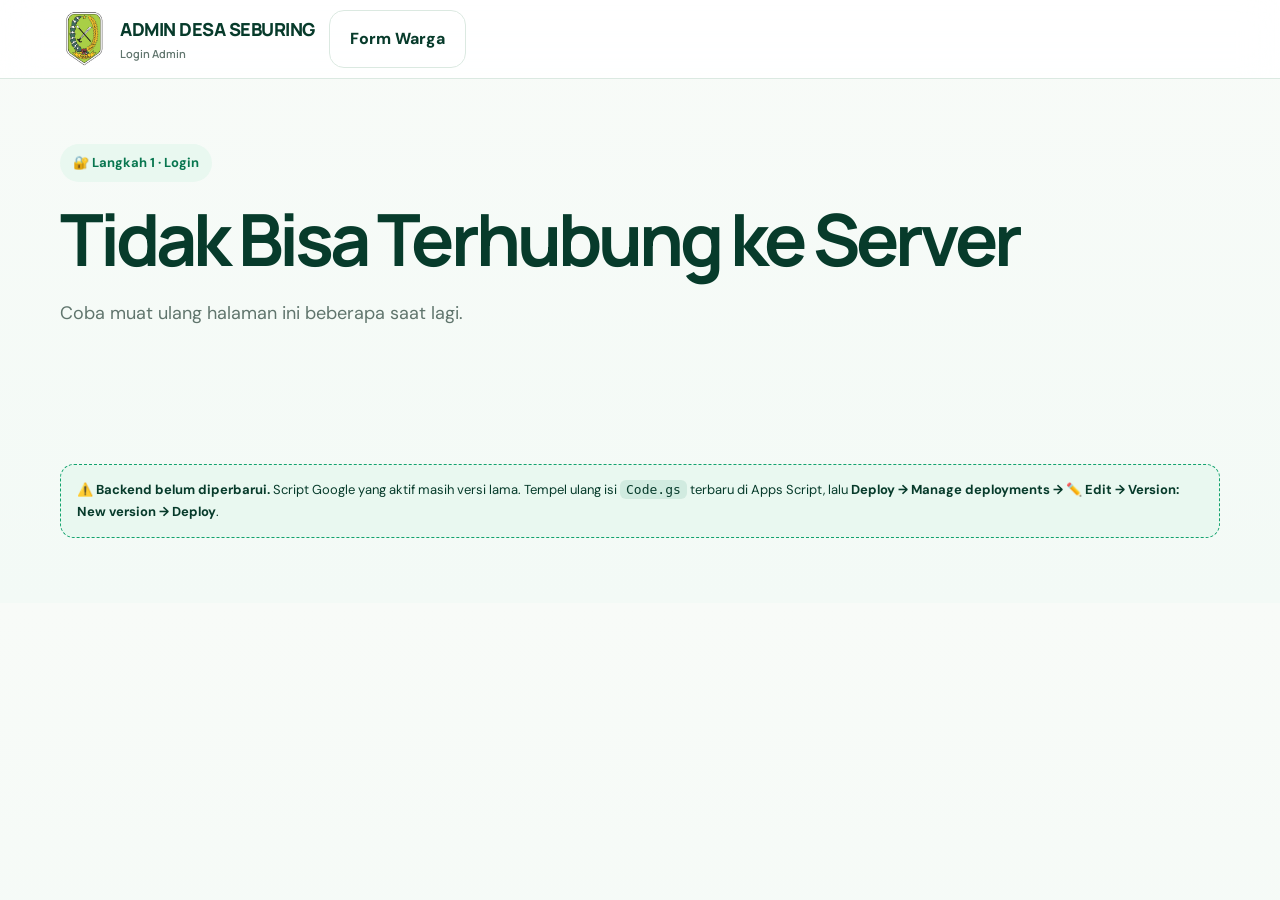
==== admin-data.html @ b0c7d216 "Add files via upload" ====
<!doctype html>
<html lang="id">
<head>
<meta charset="utf-8">
<meta name="viewport" content="width=device-width,initial-scale=1">
<meta name="robots" content="noindex,nofollow">
<title>Database Pengaduan &amp; Saran | Admin Desa Seburing</title>
<link rel="stylesheet" href="style.css">
<script>
(function(){
  const t=localStorage.getItem('seburing-theme');if(t)document.documentElement.setAttribute('data-theme',t);
  // Belum login? kembali ke halaman login.
  if(!sessionStorage.getItem('seburing-admin-token'))location.replace('admin.html');
})();
</script>
</head>
<body>
<header class="topbar"><div class="container nav">
  <a class="brand" href="index.html"><img src="logo-sambas.jpg" alt="Logo"><span>ADMIN DESA SEBURING<small>Database Pengaduan &amp; Saran</small></span></a>
  <button class="btn primary" id="logoutBtn" type="button">Keluar</button>
</div></header>

<!-- ===== Panel "Buat Akun Admin Baru" (tersembunyi, dibuka dari tombol) ===== -->
<div class="section" id="newAccountPanel" hidden>
  <div class="container">
    <div class="form-card login-card" style="max-width:480px">
      <h2>Buat Akun Admin Baru</h2>
      <p class="hint">Username, password, dan email lama akan digantikan akun baru ini. Sesi kamu yang sedang login tidak akan keluar.</p>
      <form id="newAccountForm" autocomplete="off">
        <div class="field"><label for="naUser">Username Baru</label><input id="naUser" type="text" minlength="3" required></div>
        <div class="field"><label for="naEmail">Email Pemulihan Baru</label><input id="naEmail" type="email" required></div>
        <div class="field"><label for="naPass">Password Baru</label><input id="naPass" type="password" autocomplete="new-password" minlength="6" required></div>
        <div class="field"><label for="naPass2">Ulangi Password Baru</label><input id="naPass2" type="password" autocomplete="new-password" minlength="6" required></div>
        <div class="actions">
          <button class="btn primary" type="submit" id="naBtn">Simpan Akun Baru</button>
          <button class="btn" type="button" id="naCancel">Batal</button>
        </div>
        <p id="naStatus" class="form-status" role="status"></p>
      </form>
    </div>
  </div>
</div>

<main>
  <section class="pagehead"><div class="container">
    <span class="eyebrow">🗄️ Langkah 2 · Database</span>
    <h1>Nama, Email, Pengaduan &amp; Saran</h1>
    <p>Data yang dikirim warga lewat formulir website.</p>
  </div></section>
  <section class="section"><div class="container">
    <div class="admin-stats">
      <div><b id="stTotal">–</b><span>Total</span></div>
      <div><b id="stAduan">–</b><span>Pengaduan</span></div>
      <div><b id="stSaran">–</b><span>Saran</span></div>
      <div><b id="stBaru">–</b><span>Belum diproses</span></div>
    </div>

    <div class="admin-bar">
      <div class="left">
        <input id="q" type="search" placeholder="Cari nama / email / isi…">
        <select id="fJenis"><option value="">Semua jenis</option><option>Pengaduan</option><option>Saran</option><option>Lain-lain</option></select>
        <select id="fStatus"><option value="">Semua status</option><option>Baru</option><option>Diproses</option><option>Selesai</option></select>
      </div>
      <div class="right">
        <button class="btn" id="refreshBtn" type="button">↻ Muat Ulang</button>
        <a class="btn" id="sheetLink" href="#" target="_blank" rel="noopener" hidden>Buka Google Sheet</a>
        <a class="btn" id="adminSheetLink" href="#" target="_blank" rel="noopener" hidden>👤 Lihat Akun Admin</a>
        <button class="btn" id="newAccountBtn" type="button">🆕 Buat Akun Baru</button>
      </div>
    </div>
    <p id="status" class="form-status" role="status">Memuat data…</p>

    <div class="table-wrap"><table class="data-table">
      <thead><tr><th>Waktu</th><th>Nama</th><th>Email</th><th>Jenis</th><th>Pengaduan / Saran</th><th>Status</th></tr></thead>
      <tbody id="body"><tr><td colspan="6">Memuat…</td></tr></tbody>
    </table></div>
  </div></section>
</main>

<script>
const SCRIPT_URL="https://script.google.com/macros/s/AKfycbxsXZ7B1mIwzrtJUxFsGqT-24MgtmvgsVRp7sgVojYvdaJHBFu-uy19mqmpU6cYR5QO/exec";
const TOKEN_KEY='seburing-admin-token';
const $=id=>document.getElementById(id);
let allRows=[],loading=false;

function esc(s){return String(s??'').replaceAll('&','&amp;').replaceAll('<','&lt;').replaceAll('>','&gt;').replaceAll('"','&quot;').replaceAll("'",'&#039;')}
function setStatus(t,cls){const s=$('status');s.textContent=t;s.className='form-status'+(cls?' '+cls:'')}
const OLD_MSG='Backend Google Apps Script masih versi lama. Salin Code.gs terbaru lalu Deploy > Manage deployments > Edit > New version.';
function friendly(m){return /wajib diisi|Aksi tidak dikenal/i.test(m||'')?OLD_MSG:m}
function token(){return sessionStorage.getItem(TOKEN_KEY)||''}
function goLogin(expired){sessionStorage.removeItem(TOKEN_KEY);location.replace('admin.html'+(expired?'?expired=1':''))}

async function api(payload,tries=2){
  let lastErr;
  for(let i=0;i<tries;i++){
    try{
      const r=await fetch(SCRIPT_URL,{method:'POST',headers:{'Content-Type':'text/plain;charset=utf-8'},body:JSON.stringify(payload)});
      return await r.json();
    }catch(e){lastErr=e;await new Promise(r=>setTimeout(r,800))}
  }
  throw lastErr;
}

async function loadData(){
  if(loading)return;loading=true;
  const btn=$('refreshBtn');btn.disabled=true;setStatus('Memuat data…');
  try{
    const j=await api({action:'list',token:token()});
    if(j.status!=='success'){
      if(j.expired)return goLogin(true);
      throw Error(friendly(j.message)||'Gagal memuat');
    }
    allRows=j.rows||[];
    if(j.sheetUrl){const a=$('sheetLink');a.href=j.sheetUrl;a.hidden=false}
    if(j.adminSheetUrl){const a=$('adminSheetLink');a.href=j.adminSheetUrl;a.hidden=false}
    render();setStatus('');
  }catch(err){
    // Gagal jaringan/server: tetap di halaman ini, jangan keluar dari login.
    setStatus('Gagal memuat data ('+err.message+'). Tekan "Muat Ulang" untuk mencoba lagi.','err');
  }finally{loading=false;btn.disabled=false}
}

function render(){
  const q=$('q').value.trim().toLowerCase(),fj=$('fJenis').value,fs=$('fStatus').value;
  const rows=allRows.filter(x=>(!fj||x.jenis===fj)&&(!fs||x.status===fs)&&(!q||(x.nama+' '+x.email+' '+x.pesan).toLowerCase().includes(q)));
  $('stTotal').textContent=allRows.length;
  $('stAduan').textContent=allRows.filter(x=>x.jenis==='Pengaduan').length;
  $('stSaran').textContent=allRows.filter(x=>x.jenis==='Saran').length;
  $('stBaru').textContent=allRows.filter(x=>x.status==='Baru').length;
  $('body').innerHTML=rows.length?rows.map(x=>`<tr>
    <td>${esc(x.waktu)}</td><td>${esc(x.nama)}</td><td>${esc(x.email)}</td>
    <td><span class="pill ${x.jenis==='Saran'?'saran':(x.jenis==='Lain-lain'?'lain':'')}">${esc(x.jenis)}</span></td>
    <td class="msg">${esc(x.pesan)}</td>
    <td><select data-id="${esc(x.id)}">${['Baru','Diproses','Selesai'].map(s=>`<option ${x.status===s?'selected':''}>${s}</option>`).join('')}</select></td>
  </tr>`).join(''):'<tr><td colspan="6">Belum ada data.</td></tr>';
}

$('body').addEventListener('change',async e=>{
  const s=e.target.closest('select[data-id]');if(!s)return;
  const row=allRows.find(x=>x.id===s.dataset.id),old=row?row.status:'Baru';
  s.disabled=true;
  try{
    const j=await api({action:'update',id:s.dataset.id,status:s.value,token:token()});
    if(j.status!=='success'){if(j.expired)return goLogin(true);throw Error(friendly(j.message)||'Gagal memperbarui')}
    if(row)row.status=s.value;
    $('stBaru').textContent=allRows.filter(x=>x.status==='Baru').length;
    setStatus('Status diperbarui.','ok');
  }catch(err){s.value=old;setStatus('Status belum diperbarui: '+err.message,'err')}
  finally{s.disabled=false}
});

$('logoutBtn').addEventListener('click',async()=>{
  const t=token();
  try{await api({action:'logout',token:t},1)}catch(_){}
  goLogin(false);
});

// -------- Buat Akun Admin Baru --------
$('newAccountBtn').addEventListener('click',()=>{
  $('newAccountPanel').hidden=false;
  $('newAccountPanel').scrollIntoView({behavior:'smooth',block:'start'});
  $('naUser').focus();
});
$('naCancel').addEventListener('click',()=>{
  $('newAccountPanel').hidden=true;
  $('newAccountForm').reset();
  $('naStatus').textContent='';$('naStatus').className='form-status';
});
$('newAccountForm').addEventListener('submit',async e=>{
  e.preventDefault();
  const st=$('naStatus'),btn=$('naBtn');
  st.textContent='';st.className='form-status';
  const user=$('naUser').value.trim(),email=$('naEmail').value.trim(),p1=$('naPass').value,p2=$('naPass2').value;
  if(p1!==p2){st.textContent='Password dan ulangi password tidak sama.';st.classList.add('err');return}
  if(p1.length<6){st.textContent='Password minimal 6 karakter.';st.classList.add('err');return}
  btn.disabled=true;btn.textContent='Menyimpan…';
  try{
    const j=await api({action:'newAccount',username:user,email:email,password:p1,token:token()});
    if(j.status!=='success'){if(j.expired)return goLogin(true);throw Error(friendly(j.message)||'Gagal membuat akun baru')}
    st.textContent='Akun admin baru berhasil dibuat. Username/password lama sudah tidak berlaku.';st.classList.add('ok');
    $('newAccountForm').reset();
  }catch(err){
    st.textContent='Gagal: '+err.message;st.classList.add('err');
  }finally{
    btn.disabled=false;btn.textContent='Simpan Akun Baru';
  }
});

['q','fJenis','fStatus'].forEach(id=>$(id).addEventListener('input',render));
$('refreshBtn').addEventListener('click',loadData);
loadData();
</script>
</body>
</html>
---- style.css ----
@import url('https://fonts.googleapis.com/css2?family=DM+Sans:wght@400;500;600;700&family=Manrope:wght@500;600;700;800&display=swap');
:root{--ink:#073b2b;--green:#08764f;--green2:#12a36d;--mint:#e9f8f0;--cream:#f8fbf8;--line:#dbe9e1;--muted:#60756d;--white:#fff;--surface:#fff;--bg:#f3faf6;--shadow:0 18px 55px rgba(7,59,43,.10)}
html[data-theme="dark"]{--ink:#e7f8ef;--green:#2bc48a;--green2:#63e5b2;--mint:#143c2f;--cream:#0b211a;--line:#244a3d;--muted:#a9c2b7;--white:#fff;--surface:#102c23;--bg:#071711;--shadow:0 18px 55px rgba(0,0,0,.35)}
*{box-sizing:border-box}html{scroll-behavior:smooth}body{margin:0;font-family:'DM Sans',sans-serif;color:var(--ink);background:linear-gradient(180deg,var(--cream) 0%,var(--bg) 100%);line-height:1.7;transition:background .25s,color .25s}a{text-decoration:none;color:inherit}.container{width:min(1160px,calc(100% - 36px));margin:auto}
.topbar{position:sticky;top:0;z-index:50;background:color-mix(in srgb,var(--surface) 88%,transparent);backdrop-filter:blur(18px);border-bottom:1px solid var(--line)}
.nav{min-height:78px;display:flex;align-items:center;gap:14px}.brand{display:flex;align-items:center;gap:12px;font-family:Manrope,sans-serif;font-weight:800;letter-spacing:-.03em;white-space:nowrap}.brand img{width:48px;height:56px;object-fit:contain;border-radius:12px}.brand span{font-size:18px}.brand small{display:block;color:var(--muted);font-size:11px;font-weight:600;letter-spacing:0}
.navlinks{margin-left:auto;display:flex;align-items:center;gap:4px}.navlinks a{padding:9px 11px;border-radius:12px;color:var(--muted);font-weight:600;font-size:14px}.navlinks a:hover,.navlinks a.active{background:var(--mint);color:var(--green)}
.menu{display:none;margin-left:0;border:0;background:var(--mint);color:var(--green);width:42px;height:42px;border-radius:12px;font-size:22px}.theme-toggle{border:1px solid var(--line);background:var(--surface);color:var(--green);border-radius:12px;padding:9px 12px;font-weight:800;cursor:pointer;display:inline-flex;gap:7px;align-items:center}
.hero{padding:70px 0 45px}.hero-grid{display:grid;grid-template-columns:1.02fr .98fr;gap:58px;align-items:center}.eyebrow{display:inline-flex;padding:8px 13px;border-radius:999px;background:var(--mint);color:var(--green);font-weight:700;font-size:13px}
.hero h1,.pagehead h1{font-family:Manrope,sans-serif;font-size:clamp(42px,6vw,72px);line-height:1.02;letter-spacing:-.055em;margin:20px 0 22px}.hero h1 span{color:var(--green2)}.hero p{font-size:19px;color:var(--muted);max-width:650px}.actions{display:flex;gap:12px;flex-wrap:wrap;margin-top:28px}.btn{display:inline-flex;align-items:center;justify-content:center;padding:14px 20px;border-radius:15px;font-weight:800;border:1px solid var(--line)}.primary{background:var(--green);color:white;border-color:var(--green);box-shadow:0 12px 25px rgba(8,118,79,.20)}.secondary{background:var(--surface);color:var(--green)}
.hero-media{position:relative}.hero-img{width:100%;height:520px;object-fit:cover;border-radius:30px;box-shadow:var(--shadow);border:9px solid var(--surface)}.badge{position:absolute;left:-18px;bottom:24px;background:var(--surface);border:1px solid var(--line);padding:14px 18px;border-radius:17px;box-shadow:var(--shadow);font-weight:800}.badge span{display:block;color:var(--muted);font-size:12px;font-weight:600}
.stats{padding:15px 0 55px}.stats-grid{display:grid;grid-template-columns:repeat(4,1fr);gap:14px}.stat{background:var(--surface);border:1px solid var(--line);border-radius:20px;padding:20px}.stat strong{font:800 25px Manrope;display:block}.stat span{font-size:13px;color:var(--muted)}
.section{padding:65px 0}.section.alt{background:color-mix(in srgb,var(--mint) 72%,var(--bg))}.section-title{max-width:720px;margin-bottom:28px}.section-title h2{font:800 clamp(30px,4vw,45px) Manrope;letter-spacing:-.04em;margin:0 0 10px}.section-title p{margin:0;color:var(--muted)}
.cards{display:grid;grid-template-columns:repeat(3,1fr);gap:18px}.card{background:var(--surface);border:1px solid var(--line);border-radius:23px;overflow:hidden;box-shadow:0 10px 30px rgba(7,59,43,.05);transition:.25s}.card:hover{transform:translateY(-4px);box-shadow:var(--shadow)}.card img{width:100%;height:225px;object-fit:cover;display:block}.card .body{padding:20px}.card h3{font:800 20px Manrope;margin:0 0 7px}.card p{color:var(--muted);margin:0;font-size:14px}
.pagehead{padding:65px 0 35px}.pagehead p{color:var(--muted);font-size:18px;max-width:720px}.prose{background:var(--surface);border:1px solid var(--line);border-radius:25px;padding:32px;box-shadow:var(--shadow)}.prose h2{font:800 28px Manrope;margin:0 0 12px}.prose h3{font:800 20px Manrope;margin-top:30px}.prose p{color:var(--muted)}
.timeline{display:grid;gap:14px;margin-top:20px}.timeline .item{display:grid;grid-template-columns:125px 1fr;gap:18px;padding:17px;border:1px solid var(--line);border-radius:17px;background:var(--surface)}.year{font-weight:800;color:var(--green)}
.gallery{display:grid;grid-template-columns:repeat(4,1fr);gap:17px}.gallery figure{margin:0;background:var(--surface);border:1px solid var(--line);border-radius:20px;overflow:hidden;box-shadow:0 8px 25px rgba(7,59,43,.06)}.gallery img{width:100%;height:220px;object-fit:cover;display:block}.gallery figcaption{padding:15px;font-weight:800}.gallery small{display:block;color:var(--muted);font-weight:500;margin-top:4px}
.feature{display:grid;grid-template-columns:1fr 1fr;gap:20px}.feature .card img{height:320px}.list{display:grid;gap:12px}.list div{padding:17px 18px;border:1px solid var(--line);background:var(--surface);border-radius:16px}.map-card{background:var(--surface);border:1px solid var(--line);border-radius:25px;padding:28px;box-shadow:var(--shadow)}
.footer{margin-top:40px;padding:40px 0;background:#073b2b;color:#dff3e8}.footer-grid{display:grid;grid-template-columns:1.5fr 1fr;gap:35px}.footer h3{font-family:Manrope;color:#fff;margin:0 0 8px}.footer p{margin:0;color:#b9d6c8}.footer .small{margin-top:18px;font-size:12px}.pillrow{display:flex;gap:10px;flex-wrap:wrap}.pill{padding:8px 12px;border-radius:999px;background:var(--mint);color:var(--green);font-size:13px;font-weight:700}
.history-hero{position:relative;min-height:430px;overflow:hidden;background:#183c2d}.history-hero-media{position:absolute;inset:0}.history-hero-media img{width:100%;height:100%;object-fit:cover;display:block}.history-hero-media:after{content:"";position:absolute;inset:0;background:linear-gradient(90deg,rgba(3,37,27,.78),rgba(3,37,27,.28) 60%,rgba(3,37,27,.12))}.history-hero-overlay{position:relative;z-index:1;min-height:430px;display:flex;align-items:center;color:white}.history-hero-overlay .container{padding-top:25px;padding-bottom:25px}.history-hero-overlay .eyebrow{background:rgba(255,255,255,.14);color:white;border:1px solid rgba(255,255,255,.25)}.history-hero-overlay h1{font-family:Manrope,sans-serif;font-size:clamp(42px,6vw,68px);line-height:1.04;letter-spacing:-.05em;margin:18px 0 12px}.history-hero-overlay p{font-size:19px;max-width:650px;margin:0;color:#eef8f2}
@media(max-width:900px){.navlinks{display:none;position:absolute;left:18px;right:18px;top:72px;padding:10px;background:var(--surface);border:1px solid var(--line);border-radius:18px;box-shadow:var(--shadow);flex-direction:column;align-items:stretch}.navlinks.open{display:flex}.navlinks a{padding:12px}.menu{display:block}.hero-grid,.feature{grid-template-columns:1fr}.hero-img{height:390px}.badge{left:14px}.cards{grid-template-columns:1fr 1fr}.gallery{grid-template-columns:1fr 1fr}.stats-grid{grid-template-columns:1fr 1fr}}
@media(max-width:560px){.container{width:min(100% - 24px,1160px)}.nav{min-height:70px}.brand img{width:42px;height:50px}.brand span{font-size:16px}.theme-toggle{padding:8px 9px}.theme-text{display:none}.hero{padding-top:45px}.hero h1{font-size:45px}.hero p{font-size:17px}.hero-img{height:310px;border-width:6px}.cards,.gallery,.stats-grid{grid-template-columns:1fr}.gallery img{height:250px}.section{padding:45px 0}.prose,.map-card{padding:22px}.timeline .item{grid-template-columns:1fr;gap:4px}.footer-grid{grid-template-columns:1fr}.history-hero,.history-hero-overlay{min-height:360px}.history-hero-overlay h1{font-size:42px}.history-hero-overlay p{font-size:16px}}
.form-card{background:var(--surface);border:1px solid var(--line);border-radius:23px;padding:28px;box-shadow:0 10px 30px rgba(7,59,43,.05)}
.form-card h2{font:800 22px Manrope;margin:0 0 6px}
.form-card .hint{color:var(--muted);font-size:14px;margin:0 0 20px}
.field{margin-bottom:16px}
.field label{display:block;font-weight:700;font-size:14px;margin-bottom:6px;color:var(--ink)}
.field input,.field textarea{width:100%;padding:12px 14px;border-radius:12px;border:1px solid var(--line);background:var(--bg);color:var(--ink);font-family:inherit;font-size:15px;box-sizing:border-box}
.field textarea{min-height:110px;resize:vertical}
.field input:focus,.field textarea:focus{outline:2px solid var(--green2);outline-offset:1px}
.form-status{margin-top:14px;font-size:14px;font-weight:700}
.form-status.ok{color:var(--green)}
.form-status.err{color:#c0392b}
.data-table{width:100%;border-collapse:collapse;margin-top:10px}
.data-table th,.data-table td{text-align:left;padding:10px 12px;border-bottom:1px solid var(--line);font-size:14px;vertical-align:top}
.data-table th{color:var(--muted);font-weight:800;font-size:12px;text-transform:uppercase;letter-spacing:.04em}
.table-wrap{overflow-x:auto;margin-top:26px}
.config-note{background:var(--mint);border:1px dashed var(--green2);border-radius:14px;padding:14px 16px;font-size:13px;color:var(--ink);margin-top:18px}
.config-note code{background:rgba(8,118,79,.1);padding:2px 6px;border-radius:6px}

/* ===== Form: select & Halaman Admin ===== */
.field select{width:100%;padding:12px 14px;border-radius:12px;border:1px solid var(--line);background:var(--bg);color:var(--ink);font-family:inherit;font-size:15px;box-sizing:border-box}
.field select:focus{outline:2px solid var(--green2);outline-offset:1px}
.login-card{max-width:440px;margin:0 auto}
.admin-bar{display:flex;gap:10px;flex-wrap:wrap;align-items:center;justify-content:space-between;margin-bottom:18px}
.admin-bar .left,.admin-bar .right{display:flex;gap:10px;flex-wrap:wrap;align-items:center}
.admin-bar input,.admin-bar select,.table-wrap select{padding:10px 12px;border-radius:12px;border:1px solid var(--line);background:var(--bg);color:var(--ink);font-family:inherit;font-size:14px}
.admin-stats{display:grid;grid-template-columns:repeat(4,1fr);gap:12px;margin-bottom:18px}
.admin-stats div{background:var(--surface);border:1px solid var(--line);border-radius:16px;padding:14px 16px}
.admin-stats b{display:block;font:800 26px Manrope}
.admin-stats span{color:var(--muted);font-size:13px;font-weight:700}
.pill{display:inline-block;padding:3px 10px;border-radius:999px;font-size:12px;font-weight:800;background:var(--mint);color:var(--green)}
.pill.saran{background:#fff4d6;color:#8a6100}
html[data-theme="dark"] .pill.saran{background:#3d3110;color:#ffd66b}
.data-table td.msg{min-width:240px;white-space:pre-wrap;word-break:break-word}
@media(max-width:700px){.admin-stats{grid-template-columns:1fr 1fr}}

/* pill jenis "Lain-lain" */
.pill.lain{background:#e7e9fb;color:#3b3f9c}
html[data-theme="dark"] .pill.lain{background:#25264a;color:#b9bdff}
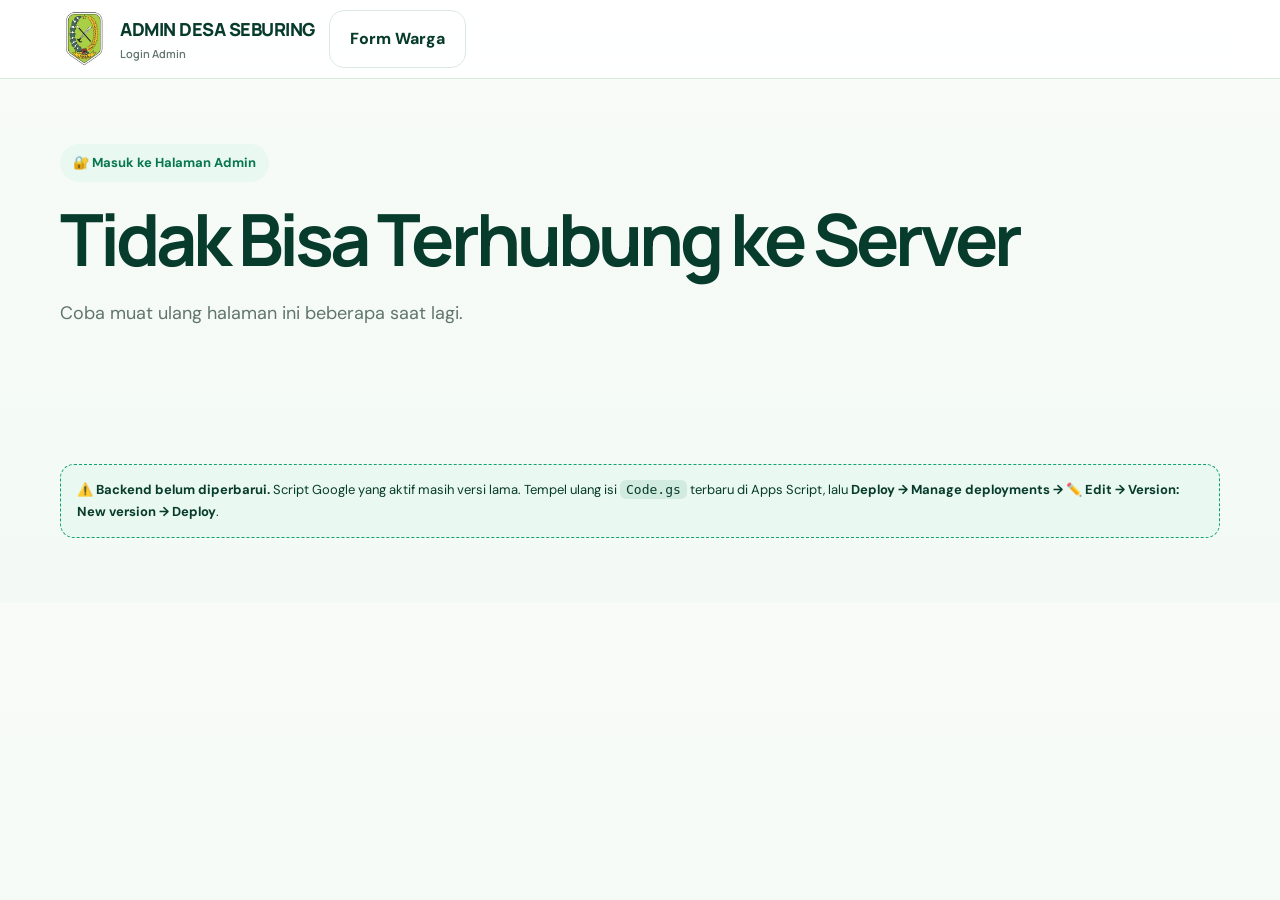
==== commit c3e13fad: "Add files via upload" ====
--- a/admin-data.html
+++ b/admin-data.html
@@ -25,7 +25,7 @@
   <div class="container">
     <div class="form-card login-card" style="max-width:480px">
       <h2>Buat Akun Admin Baru</h2>
-      <p class="hint">Username, password, dan email lama akan digantikan akun baru ini. Sesi kamu yang sedang login tidak akan keluar.</p>
+      <p class="hint">Akun baru ini akan ditambahkan; akun admin yang sudah ada tetap bisa dipakai login. Sesi kamu yang sedang login tidak akan keluar.</p>
       <form id="newAccountForm" autocomplete="off">
         <div class="field"><label for="naUser">Username Baru</label><input id="naUser" type="text" minlength="3" required></div>
         <div class="field"><label for="naEmail">Email Pemulihan Baru</label><input id="naEmail" type="email" required></div>
@@ -177,7 +177,7 @@
   try{
     const j=await api({action:'newAccount',username:user,email:email,password:p1,token:token()});
     if(j.status!=='success'){if(j.expired)return goLogin(true);throw Error(friendly(j.message)||'Gagal membuat akun baru')}
-    st.textContent='Akun admin baru berhasil dibuat. Username/password lama sudah tidak berlaku.';st.classList.add('ok');
+    st.textContent='Akun admin baru berhasil ditambahkan.';st.classList.add('ok');
     $('newAccountForm').reset();
   }catch(err){
     st.textContent='Gagal: '+err.message;st.classList.add('err');
